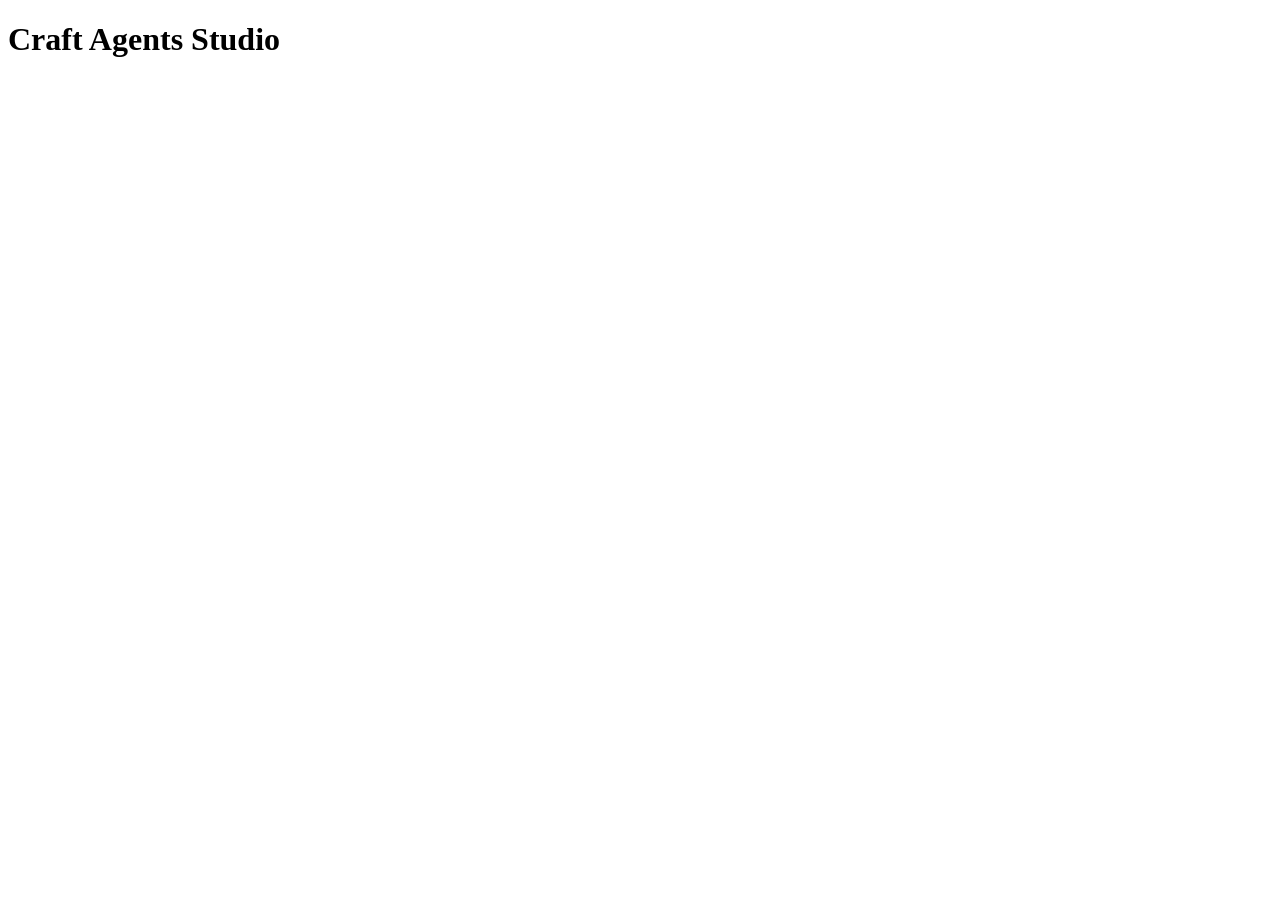
==== resources/public/index.html @ 23b60546 "feat: complete TDD implementation of craft-agents (50/50 GREEN specs across Epics 0-7)" ====
<!doctype html>
<html lang="pt-BR">
<head>
  <meta charset="utf-8" />
  <title>Craft Agents Studio</title>
  <link rel="stylesheet" href="/style.css" />
</head>
<body>
  <main id="studio-root" data-status="pending-ca-041">
    <h1>Craft Agents Studio</h1>
    <section id="bt-live-tree"></section>
    <section id="actuator-leases"></section>
    <canvas id="astar-radar" width="480" height="480"></canvas>
    <section id="mcp-console"></section>
  </main>
  <script type="module" src="/app.js"></script>
</body>
</html>
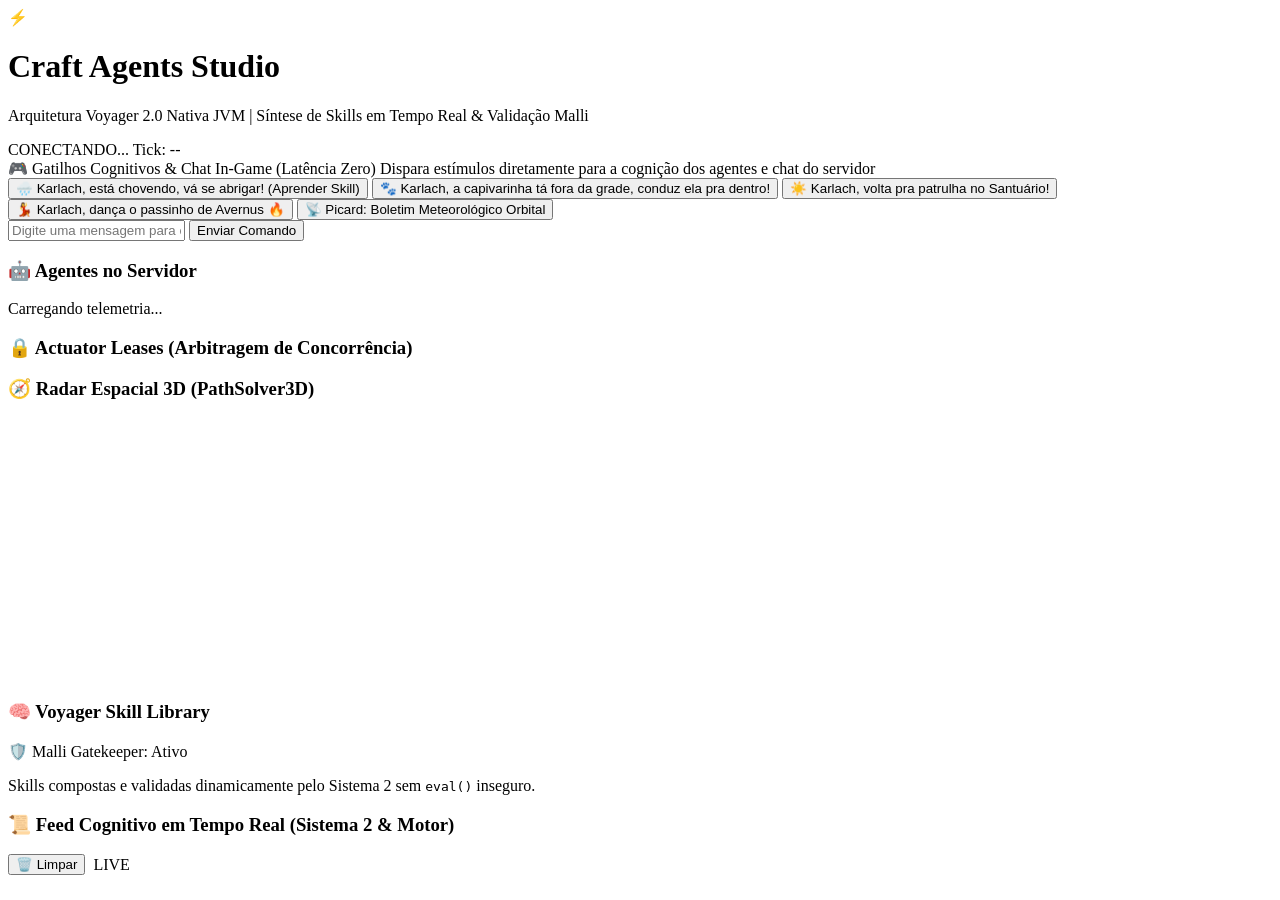
==== commit bbd2dd1d: "feat(nav,kinematics): primitivas cinematicas in-JVM, percepcao tatil de guia e metas 3D - Portabilid" ====
--- a/resources/public/index.html
+++ b/resources/public/index.html
@@ -2,16 +2,94 @@
 <html lang="pt-BR">
 <head>
   <meta charset="utf-8" />
-  <title>Craft Agents Studio</title>
+  <meta name="viewport" content="width=device-width, initial-scale=1.0" />
+  <title>Craft Agents Studio — Voyager 2.0 Native JVM</title>
   <link rel="stylesheet" href="/style.css" />
 </head>
 <body>
-  <main id="studio-root" data-status="pending-ca-041">
-    <h1>Craft Agents Studio</h1>
-    <section id="bt-live-tree"></section>
-    <section id="actuator-leases"></section>
-    <canvas id="astar-radar" width="480" height="480"></canvas>
-    <section id="mcp-console"></section>
+  <main id="studio-root" data-status="connecting">
+    <header class="studio-header">
+      <div class="header-content">
+        <div class="brand">
+          <span class="brand-icon">⚡</span>
+          <div>
+            <h1>Craft Agents Studio</h1>
+            <p class="subtitle">Arquitetura Voyager 2.0 Nativa JVM | Síntese de Skills em Tempo Real & Validação Malli</p>
+          </div>
+        </div>
+        <div class="header-badges">
+          <span class="status-badge" id="conn-status"><span class="dot"></span> CONECTANDO...</span>
+          <span class="server-tick-badge" id="server-tick">Tick: --</span>
+        </div>
+      </div>
+    </header>
+
+    <!-- Quick Action / In-Game Chat Simulator Bar -->
+    <section class="action-card">
+      <div class="action-header">
+        <span class="action-title">🎮 Gatilhos Cognitivos & Chat In-Game (Latência Zero)</span>
+        <span class="action-hint">Dispara estímulos diretamente para a cognição dos agentes e chat do servidor</span>
+      </div>
+      <div class="quick-buttons">
+        <button id="btn-shelter" class="btn btn-warning">🌧️ Karlach, está chovendo, vá se abrigar! (Aprender Skill)</button>
+        <button id="btn-rescue" class="btn btn-warning">🐾 Karlach, a capivarinha tá fora da grade, conduz ela pra dentro!</button>
+        <button id="btn-patrol" class="btn btn-success">☀️ Karlach, volta pra patrulha no Santuário!</button>
+        <button id="btn-dance" class="btn btn-danger">💃 Karlach, dança o passinho de Avernus 🔥</button>
+        <button id="btn-picard-weather" class="btn btn-info">📡 Picard: Boletim Meteorológico Orbital</button>
+      </div>
+      <form id="chat-form" class="chat-form">
+        <input type="text" id="chat-input" placeholder="Digite uma mensagem para o chat do Minecraft (ex: 'karlach, vem cá', 'picard, engajar dobra 9')..." autocomplete="off" />
+        <button type="submit" class="btn btn-primary" id="btn-send">Enviar Comando</button>
+      </form>
+    </section>
+
+    <!-- Main Dashboard Grid -->
+    <div class="dashboard-grid">
+      <!-- Coluna Esquerda: Agentes, Leases, Radar -->
+      <div class="grid-col">
+        <section class="panel-card" id="bt-live-tree">
+          <h3>🤖 Agentes no Servidor</h3>
+          <div class="agent-cards" id="agent-cards-container">Carregando telemetria...</div>
+        </section>
+
+        <section class="panel-card" id="actuator-leases">
+          <h3>🔒 Actuator Leases (Arbitragem de Concorrência)</h3>
+          <div class="leases-grid" id="leases-container"></div>
+        </section>
+
+        <section class="panel-card">
+          <div class="panel-header">
+            <h3>🧭 Radar Espacial 3D (PathSolver3D)</h3>
+          </div>
+          <canvas id="astar-radar" width="460" height="260"></canvas>
+        </section>
+      </div>
+
+      <!-- Coluna Direita: Skill Library & Feed Cognitivo -->
+      <div class="grid-col">
+        <!-- Voyager Skill Library -->
+        <section class="panel-card" id="skill-library-panel">
+          <div class="panel-header">
+            <h3>🧠 Voyager Skill Library</h3>
+            <span class="badge badge-success">🛡️ Malli Gatekeeper: Ativo</span>
+          </div>
+          <p class="panel-desc">Skills compostas e validadas dinamicamente pelo Sistema 2 sem <code>eval()</code> inseguro.</p>
+          <div id="skills-list" class="skills-list"></div>
+        </section>
+
+        <!-- Live Cognitive Feed -->
+        <section class="panel-card" id="cognitive-feed-panel">
+          <div class="panel-header">
+            <h3>📜 Feed Cognitivo em Tempo Real (Sistema 2 & Motor)</h3>
+            <div style="display:flex;align-items:center;gap:8px;">
+              <button id="btn-clear-feed" class="btn-sm" title="Limpar histórico do feed">🗑️ Limpar</button>
+              <span class="live-pill"><span class="live-dot"></span> LIVE</span>
+            </div>
+          </div>
+          <div id="cognitive-logs" class="cognitive-feed"></div>
+        </section>
+      </div>
+    </div>
   </main>
   <script type="module" src="/app.js"></script>
 </body>
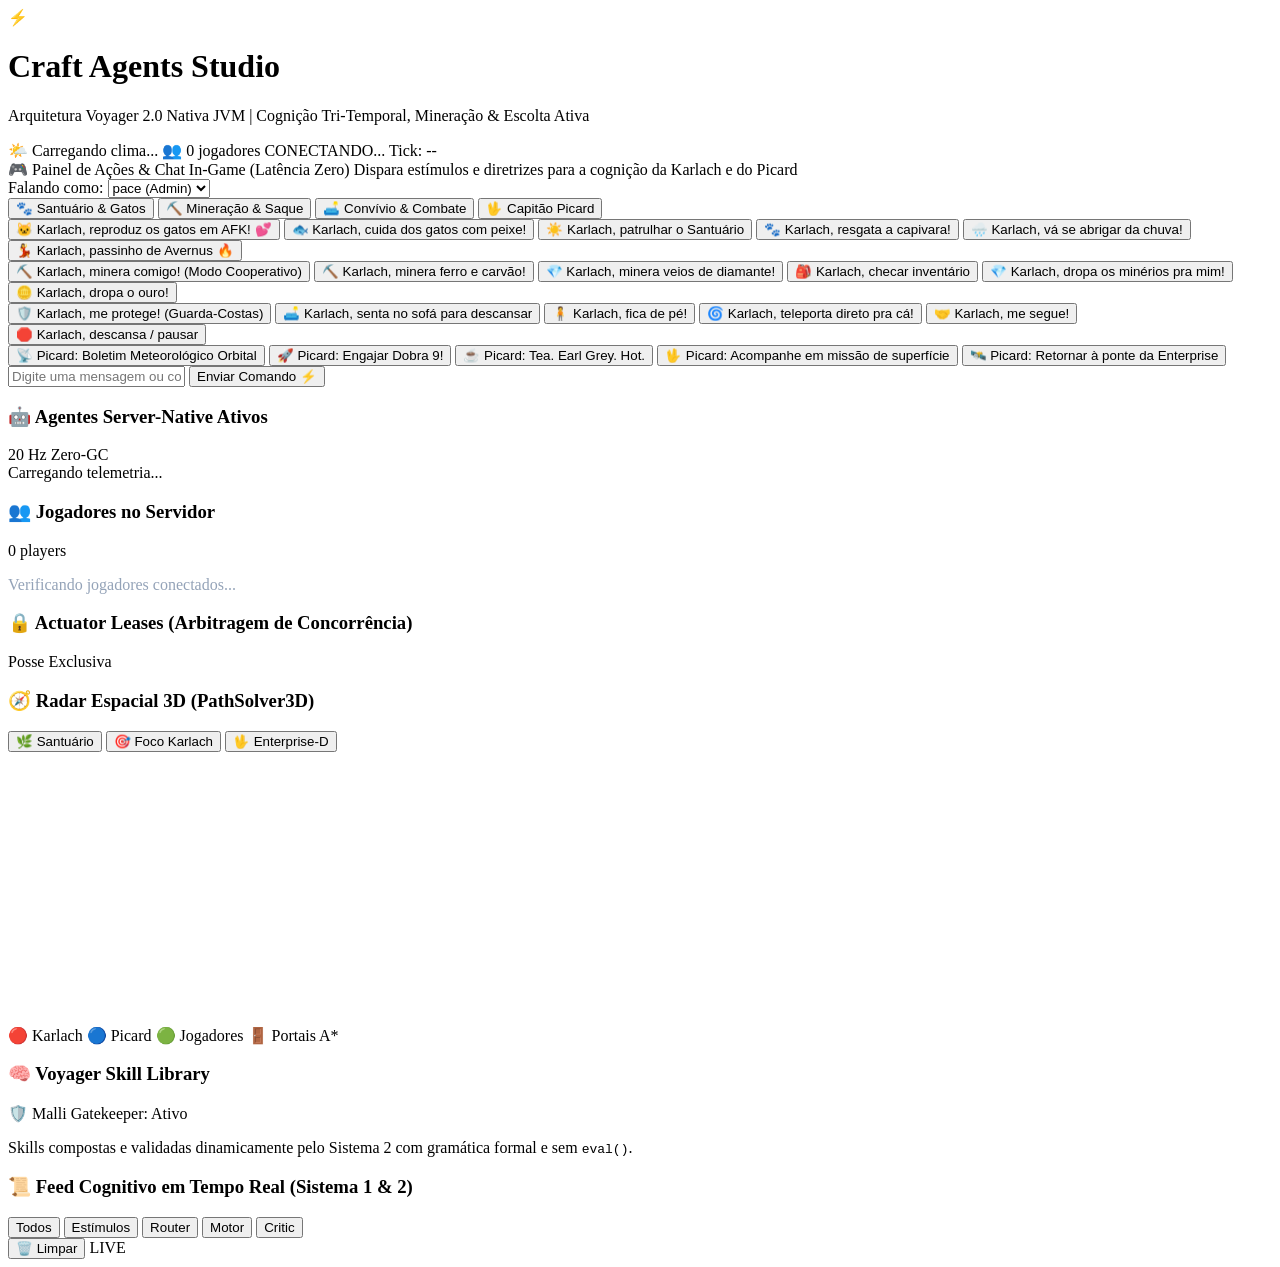
==== commit 2e66b959: "feat(studio): modernizar Agent Studio com abas categorizadas, seletor de player, radar dinamico e te" ====
--- a/resources/public/index.html
+++ b/resources/public/index.html
@@ -14,10 +14,12 @@
           <span class="brand-icon">⚡</span>
           <div>
             <h1>Craft Agents Studio</h1>
-            <p class="subtitle">Arquitetura Voyager 2.0 Nativa JVM | Síntese de Skills em Tempo Real & Validação Malli</p>
+            <p class="subtitle">Arquitetura Voyager 2.0 Nativa JVM | Cognição Tri-Temporal, Mineração & Escolta Ativa</p>
           </div>
         </div>
         <div class="header-badges">
+          <span class="weather-badge" id="weather-badge">🌤️ Carregando clima...</span>
+          <span class="players-badge" id="players-badge">👥 0 jogadores</span>
           <span class="status-badge" id="conn-status"><span class="dot"></span> CONECTANDO...</span>
           <span class="server-tick-badge" id="server-tick">Tick: --</span>
         </div>
@@ -27,41 +29,131 @@
     <!-- Quick Action / In-Game Chat Simulator Bar -->
     <section class="action-card">
       <div class="action-header">
-        <span class="action-title">🎮 Gatilhos Cognitivos & Chat In-Game (Latência Zero)</span>
-        <span class="action-hint">Dispara estímulos diretamente para a cognição dos agentes e chat do servidor</span>
+        <div class="action-title-group">
+          <span class="action-title">🎮 Painel de Ações & Chat In-Game (Latência Zero)</span>
+          <span class="action-hint">Dispara estímulos e diretrizes para a cognição da Karlach e do Picard</span>
+        </div>
+        <!-- Speaker Selector -->
+        <div class="speaker-selector-wrapper">
+          <label for="speaker-select">Falando como:</label>
+          <select id="speaker-select" class="speaker-select">
+            <option value="pace" selected>pace (Admin)</option>
+            <option value="Lizzie">Lizzie</option>
+            <option value="custom">Outro...</option>
+          </select>
+          <input type="text" id="speaker-custom" class="speaker-custom-input" placeholder="Seu nick..." style="display:none;" />
+        </div>
       </div>
-      <div class="quick-buttons">
-        <button id="btn-shelter" class="btn btn-warning">🌧️ Karlach, está chovendo, vá se abrigar! (Aprender Skill)</button>
-        <button id="btn-rescue" class="btn btn-warning">🐾 Karlach, a capivarinha tá fora da grade, conduz ela pra dentro!</button>
-        <button id="btn-patrol" class="btn btn-success">☀️ Karlach, volta pra patrulha no Santuário!</button>
-        <button id="btn-dance" class="btn btn-danger">💃 Karlach, dança o passinho de Avernus 🔥</button>
-        <button id="btn-picard-weather" class="btn btn-info">📡 Picard: Boletim Meteorológico Orbital</button>
+
+      <!-- Action Category Tabs -->
+      <div class="action-tabs">
+        <button class="tab-btn active" data-category="sanctuary">🐾 Santuário & Gatos</button>
+        <button class="tab-btn" data-category="mining">⛏️ Mineração & Saque</button>
+        <button class="tab-btn" data-category="social">🛋️ Convívio & Combate</button>
+        <button class="tab-btn" data-category="picard">🖖 Capitão Picard</button>
       </div>
+
+      <!-- Quick Action Buttons per Category -->
+      <div class="quick-buttons-container">
+        <!-- 1. Santuário & Gatos -->
+        <div class="quick-buttons-group active" id="group-sanctuary">
+          <button class="btn btn-cat" data-msg="karlach, reproduz os gatos em afk">🐱 Karlach, reproduz os gatos em AFK! 💕</button>
+          <button class="btn btn-warning" data-msg="karlach, cuida dos gatos">🐟 Karlach, cuida dos gatos com peixe!</button>
+          <button class="btn btn-success" data-msg="karlach, volta pra patrulha no santuario!">☀️ Karlach, patrulhar o Santuário</button>
+          <button class="btn btn-warning" data-msg="karlach, a capivarinha filhote está fora da grade, conduz ela pra dentro!">🐾 Karlach, resgata a capivara!</button>
+          <button class="btn btn-info" data-msg="karlach, está chovendo, vá se abrigar!">🌧️ Karlach, vá se abrigar da chuva!</button>
+          <button class="btn btn-danger" data-msg="karlach, dança o passinho de avernus!">💃 Karlach, passinho de Avernus 🔥</button>
+        </div>
+
+        <!-- 2. Mineração & Saque -->
+        <div class="quick-buttons-group" id="group-mining">
+          <button class="btn btn-mining" data-msg="karlach, minera comigo!">⛏️ Karlach, minera comigo! (Modo Cooperativo)</button>
+          <button class="btn btn-mining" data-msg="karlach, minera ferro e carvao">⛏️ Karlach, minera ferro e carvão!</button>
+          <button class="btn btn-mining" data-msg="karlach, minera diamante">💎 Karlach, minera veios de diamante!</button>
+          <button class="btn btn-primary" data-msg="karlach, o que você tem na mochila?">🎒 Karlach, checar inventário</button>
+          <button class="btn btn-gold" data-msg="karlach, dropa os minérios!">💎 Karlach, dropa os minérios pra mim!</button>
+          <button class="btn btn-gold" data-msg="karlach, dropa o ouro do seu inventário">🪙 Karlach, dropa o ouro!</button>
+        </div>
+
+        <!-- 3. Convívio & Combate -->
+        <div class="quick-buttons-group" id="group-social">
+          <button class="btn btn-guard" data-msg="karlach, me protege contra os monstros">🛡️ Karlach, me protege! (Guarda-Costas)</button>
+          <button class="btn btn-sofa" data-msg="karlach, senta no sofá">🛋️ Karlach, senta no sofá para descansar</button>
+          <button class="btn btn-primary" data-msg="karlach, fica de pé">🧍 Karlach, fica de pé!</button>
+          <button class="btn btn-purple" data-msg="karlach, vem de teleporte pra ca">🌀 Karlach, teleporta direto pra cá!</button>
+          <button class="btn btn-info" data-msg="karlach, vem comigo!">🤝 Karlach, me segue!</button>
+          <button class="btn btn-secondary" data-msg="karlach, descansa um pouco">🛑 Karlach, descansa / pausar</button>
+        </div>
+
+        <!-- 4. Capitão Picard -->
+        <div class="quick-buttons-group" id="group-picard">
+          <button class="btn btn-info" data-msg="picard, como está o tempo?">📡 Picard: Boletim Meteorológico Orbital</button>
+          <button class="btn btn-purple" data-msg="picard, engajar dobra 9!">🚀 Picard: Engajar Dobra 9!</button>
+          <button class="btn btn-warning" data-msg="picard, um cha earl grey quente">☕ Picard: Tea. Earl Grey. Hot.</button>
+          <button class="btn btn-primary" data-msg="picard, vem comigo em missao">🖖 Picard: Acompanhe em missão de superfície</button>
+          <button class="btn btn-secondary" data-msg="picard, retornar a ponte">🛰️ Picard: Retornar à ponte da Enterprise</button>
+        </div>
+      </div>
+
+      <!-- Live Chat Simulator Form -->
       <form id="chat-form" class="chat-form">
-        <input type="text" id="chat-input" placeholder="Digite uma mensagem para o chat do Minecraft (ex: 'karlach, vem cá', 'picard, engajar dobra 9')..." autocomplete="off" />
-        <button type="submit" class="btn btn-primary" id="btn-send">Enviar Comando</button>
+        <input type="text" id="chat-input" placeholder="Digite uma mensagem ou comando natural em português (ex: 'karlach, minera tudo', 'picard, engajar dobra 9')..." autocomplete="off" />
+        <button type="submit" class="btn btn-primary" id="btn-send">Enviar Comando ⚡</button>
       </form>
     </section>
 
     <!-- Main Dashboard Grid -->
     <div class="dashboard-grid">
-      <!-- Coluna Esquerda: Agentes, Leases, Radar -->
+      <!-- Coluna Esquerda: Agentes, Jogadores, Leases, Radar -->
       <div class="grid-col">
+        <!-- Agentes no Servidor -->
         <section class="panel-card" id="bt-live-tree">
-          <h3>🤖 Agentes no Servidor</h3>
+          <div class="panel-header">
+            <h3>🤖 Agentes Server-Native Ativos</h3>
+            <span class="badge badge-pulse">20 Hz Zero-GC</span>
+          </div>
           <div class="agent-cards" id="agent-cards-container">Carregando telemetria...</div>
         </section>
 
+        <!-- Jogadores Online no Servidor -->
+        <section class="panel-card" id="players-panel">
+          <div class="panel-header">
+            <h3>👥 Jogadores no Servidor</h3>
+            <span id="player-count-badge" class="badge badge-info">0 players</span>
+          </div>
+          <div class="players-list" id="players-list-container">
+            <p style="color:#94a3b8">Verificando jogadores conectados...</p>
+          </div>
+        </section>
+
+        <!-- Actuator Leases -->
         <section class="panel-card" id="actuator-leases">
-          <h3>🔒 Actuator Leases (Arbitragem de Concorrência)</h3>
+          <div class="panel-header">
+            <h3>🔒 Actuator Leases (Arbitragem de Concorrência)</h3>
+            <span class="badge badge-success">Posse Exclusiva</span>
+          </div>
           <div class="leases-grid" id="leases-container"></div>
         </section>
 
+        <!-- Radar 3D -->
         <section class="panel-card">
           <div class="panel-header">
-            <h3>🧭 Radar Espacial 3D (PathSolver3D)</h3>
+            <div style="display:flex;align-items:center;gap:10px;">
+              <h3>🧭 Radar Espacial 3D (PathSolver3D)</h3>
+            </div>
+            <div class="radar-controls">
+              <button class="btn-xs active" id="radar-view-sanctuary">🌿 Santuário</button>
+              <button class="btn-xs" id="radar-view-karlach">🎯 Foco Karlach</button>
+              <button class="btn-xs" id="radar-view-picard">🖖 Enterprise-D</button>
+            </div>
           </div>
-          <canvas id="astar-radar" width="460" height="260"></canvas>
+          <canvas id="astar-radar" width="460" height="270"></canvas>
+          <div class="radar-legend" id="radar-legend">
+            <span>🔴 Karlach</span>
+            <span>🔵 Picard</span>
+            <span>🟢 Jogadores</span>
+            <span>🚪 Portais A*</span>
+          </div>
         </section>
       </div>
 
@@ -73,15 +165,22 @@
             <h3>🧠 Voyager Skill Library</h3>
             <span class="badge badge-success">🛡️ Malli Gatekeeper: Ativo</span>
           </div>
-          <p class="panel-desc">Skills compostas e validadas dinamicamente pelo Sistema 2 sem <code>eval()</code> inseguro.</p>
+          <p class="panel-desc">Skills compostas e validadas dinamicamente pelo Sistema 2 com gramática formal e sem <code>eval()</code>.</p>
           <div id="skills-list" class="skills-list"></div>
         </section>
 
         <!-- Live Cognitive Feed -->
         <section class="panel-card" id="cognitive-feed-panel">
           <div class="panel-header">
-            <h3>📜 Feed Cognitivo em Tempo Real (Sistema 2 & Motor)</h3>
-            <div style="display:flex;align-items:center;gap:8px;">
+            <h3>📜 Feed Cognitivo em Tempo Real (Sistema 1 & 2)</h3>
+            <div class="feed-actions">
+              <div class="feed-filters">
+                <button class="feed-filter-btn active" data-filter="all">Todos</button>
+                <button class="feed-filter-btn" data-filter="stimulus">Estímulos</button>
+                <button class="feed-filter-btn" data-filter="router">Router</button>
+                <button class="feed-filter-btn" data-filter="motor">Motor</button>
+                <button class="feed-filter-btn" data-filter="critic">Critic</button>
+              </div>
               <button id="btn-clear-feed" class="btn-sm" title="Limpar histórico do feed">🗑️ Limpar</button>
               <span class="live-pill"><span class="live-dot"></span> LIVE</span>
             </div>
